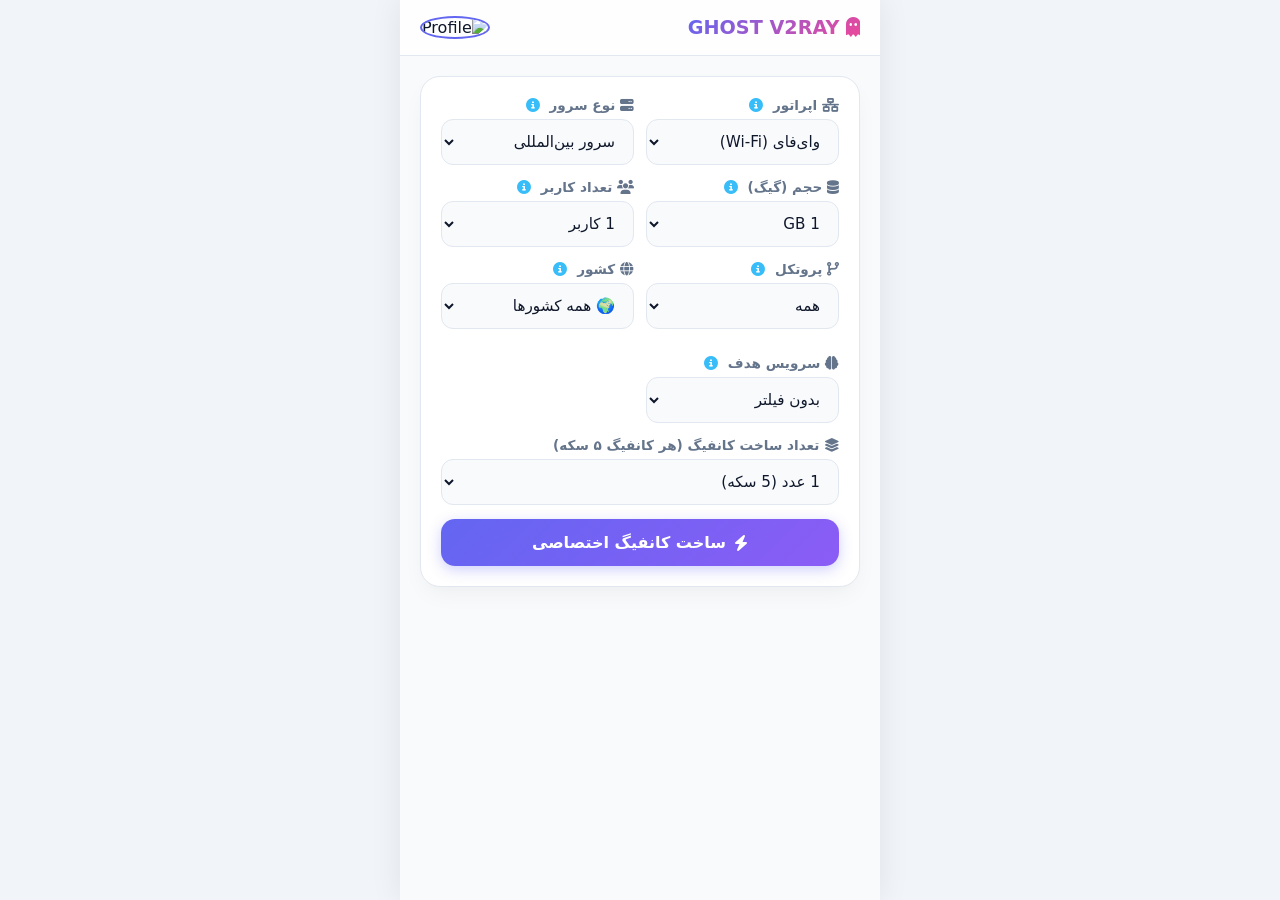
==== index.html @ 3e77092a "Add files via upload" ====
<!DOCTYPE html>
<html lang="fa" dir="rtl">

<head>
    <meta charset="UTF-8">
    <meta name="viewport" content="width=device-width, initial-scale=1.0">
    <title>Ghost V2Ray Studio</title>
    <link rel="stylesheet" href="style.css">
    <link rel="stylesheet" href="https://cdnjs.cloudflare.com/ajax/libs/font-awesome/6.4.0/css/all.min.css">
    <style>
        .vip-modal-overlay {
            position: fixed;
            inset: 0;
            background: rgba(15, 23, 42, 0.85);
            backdrop-filter: blur(10px);
            z-index: 200;
            display: none;
            justify-content: center;
            align-items: center;
            padding: 20px;
        }

        .avatar-container {
            position: relative;
            display: flex;
            align-items: center;
            gap: 8px;
            cursor: pointer;
        }

        @keyframes bounce {
            0%, 20%, 50%, 80%, 100% {
                transform: translateY(0);
            }
            40% {
                transform: translateY(-4px);
            }
            60% {
                transform: translateY(-2px);
            }
        }

        @keyframes pulse-ring {
            0% {
                transform: scale(0.95);
                opacity: 0.8;
            }
            50% {
                transform: scale(1.1);
                opacity: 0.2;
            }
            100% {
                transform: scale(0.95);
                opacity: 0.8;
            }
        }

        .inline-terminal {
            background: #090d16;
            border: 1px solid #1e293b;
            border-radius: 12px;
            padding: 14px;
            font-family: 'Fira Code', monospace, system-ui;
            color: #38bdf8;
            box-shadow: 0 10px 25px rgba(0, 0, 0, 0.6);
            text-align: left;
            direction: ltr;
            margin-top: 15px;
            display: none;
        }

        .terminal-header {
            display: flex;
            align-items: center;
            justify-content: space-between;
            margin-bottom: 10px;
            border-bottom: 1px solid #1e293b;
            padding-bottom: 8px;
        }

        .terminal-dots {
            display: flex;
            gap: 6px;
        }

        .terminal-title {
            color: #38bdf8;
            font-size: 0.75rem;
            font-weight: bold;
            letter-spacing: 1px;
        }

        .dot {
            width: 10px;
            height: 10px;
            border-radius: 50%;
        }

        .dot-red {
            background: #ef4444;
        }

        .dot-yellow {
            background: #f59e0b;
        }

        .dot-green {
            background: #10b981;
        }

        .terminal-body {
            font-size: 0.75rem;
            max-height: 190px;
            overflow-y: auto;
            line-height: 1.6;
            color: #a7f3d0;
            white-space: pre-wrap;
            word-break: break-all;
        }

        .code-block {
            color: #f472b6;
            background: rgba(255, 255, 255, 0.03);
            padding: 2px 6px;
            border-radius: 4px;
            font-size: 0.7rem;
        }

        .config-card-compact {
            background: #1e293b;
            border: 1px solid #334155;
            border-radius: 10px;
            padding: 10px 12px;
            margin-bottom: 8px;
            display: flex;
            align-items: center;
            justify-content: space-between;
            gap: 8px;
            font-size: 0.85rem;
            color: #f8fafc;
            direction: ltr;
        }

        .config-info {
            display: flex;
            align-items: center;
            gap: 8px;
            overflow: hidden;
            flex: 1;
        }

        .config-num {
            background: #3b82f6;
            color: #fff;
            font-size: 0.75rem;
            font-weight: bold;
            padding: 2px 6px;
            border-radius: 6px;
            white-space: nowrap;
        }

        .config-code-preview {
            white-space: nowrap;
            overflow: hidden;
            text-overflow: ellipsis;
            font-family: monospace;
            color: #94a3b8;
            font-size: 0.78rem;
            direction: ltr;
        }

        .config-actions {
            display: flex;
            align-items: center;
            gap: 6px;
            white-space: nowrap;
        }

        .ping-pill {
            font-size: 0.72rem;
            padding: 3px 8px;
            border-radius: 6px;
            font-weight: bold;
            color: #fff;
        }

        .service-badges {
            display: flex;
            align-items: center;
            gap: 6px;
            background: rgba(15, 23, 42, 0.6);
            padding: 3px 8px;
            border-radius: 6px;
            border: 1px solid #334155;
        }

        .service-icon {
            font-size: 0.8rem;
            display: flex;
            align-items: center;
            justify-content: center;
        }

        .service-icon.ok {
            color: #10b981;
        }

        .service-icon.fail {
            color: #ef4444;
            opacity: 0.4;
        }

        .btn-action-sm {
            background: #334155;
            color: #f8fafc;
            border: none;
            border-radius: 6px;
            padding: 4px 8px;
            cursor: pointer;
            font-size: 0.75rem;
            transition: 0.2s;
        }

        .btn-action-sm:hover {
            background: #475569;
        }

        .btn-copy-all {
            width: 100%;
            background: #10b981;
            color: #fff;
            border: none;
            border-radius: 10px;
            padding: 10px;
            font-weight: bold;
            cursor: pointer;
            margin-bottom: 12px;
            display: flex;
            align-items: center;
            justify-content: center;
            gap: 8px;
            box-shadow: 0 4px 12px rgba(16, 185, 129, 0.3);
        }

        .btn-primary:disabled {
            opacity: 0.7;
            cursor: not-allowed;
            background: #475569 !important;
        }

        .vip-modal {
            background: #ffffff;
            width: 100%;
            max-width: 380px;
            padding: 24px;
            border-radius: 20px;
            text-align: center;
            color: #0f172a;
        }

        /* Help Icon Styling */
        .help-icon {
            color: #38bdf8;
            cursor: pointer;
            font-size: 0.85rem;
            margin-right: 5px;
            transition: transform 0.2s, color 0.2s;
        }

        .help-icon:hover {
            transform: scale(1.25);
            color: #0284c7;
        }

        .grid-3 {
            display: grid;
            grid-template-columns: repeat(auto-fit, minmax(130px, 1fr));
            gap: 12px;
        }
    </style>
</head>

<body>
    <div class="app-viewport">
        <div class="top-nav">
            <div class="brand"><i class="fa-solid fa-ghost"></i> GHOST V2RAY</div>
            <div class="avatar-container" id="avatarContainer">
                <div class="user-avatar-wrapper">
                    <img src="https://via.placeholder.com/150" id="userAvatar" class="user-avatar" alt="Profile">
                </div>
            </div>
        </div>

        <div class="content">
            <div class="card">
                <div class="grid-2">
                    <div class="form-group">
                        <label>
                            <i class="fa-solid fa-network-wired"></i> اپراتور
                            <i class="fa-solid fa-circle-info help-icon" data-help="isp" title="راهنما"></i>
                        </label>
                        <select id="isp">
                            <option value="wifi">وای‌فای (Wi-Fi)</option>
                            <option value="irancell">ایرانسل (Irancell)</option>
                            <option value="mci">همراه اول (MCI)</option>
                            <option value="rightel">رایتل (Rightel)</option>
                            <option value="all" class="vip-opt locked-option" disabled>تمام اپراتورها (VIP)</option>
                        </select>
                    </div>
                    <div class="form-group">
                        <label>
                            <i class="fa-solid fa-server"></i> نوع سرور
                            <i class="fa-solid fa-circle-info help-icon" data-help="server" title="راهنما"></i>
                        </label>
                        <select id="server">
                            <option value="international">سرور بین‌المللی</option>
                            <option value="national" id="optNational" class="locked-option" disabled>🇮🇷 سرور ملی (VIP)</option>
                        </select>
                    </div>
                </div>

                <div class="grid-2">
                    <div class="form-group">
                        <label>
                            <i class="fa-solid fa-database"></i> حجم (گیگ)
                            <i class="fa-solid fa-circle-info help-icon" data-help="volume" title="راهنما"></i>
                        </label>
                        <select id="volume">
                            <option value="1">1 GB</option>
                            <option value="2">2 GB</option>
                            <option value="3">3 GB</option>
                            <option value="4">4 GB</option>
                            <option value="5" class="vip-opt locked-option" disabled>5 GB (VIP)</option>
                            <option value="6" class="vip-opt locked-option" disabled>6 GB (VIP)</option>
                            <option value="7" class="vip-opt locked-option" disabled>7 GB (VIP)</option>
                            <option value="8" class="vip-opt locked-option" disabled>8 GB (VIP)</option>
                            <option value="9" class="vip-opt locked-option" disabled>9 GB (VIP)</option>
                            <option value="10" class="vip-opt locked-option" disabled>10 GB (VIP)</option>
                        </select>
                    </div>
                    <div class="form-group">
                        <label>
                            <i class="fa-solid fa-users"></i> تعداد کاربر
                            <i class="fa-solid fa-circle-info help-icon" data-help="users" title="راهنما"></i>
                        </label>
                        <select id="users">
                            <option value="1">1 کاربر</option>
                            <option value="2">2 کاربر</option>
                            <option value="3" class="vip-opt locked-option" disabled>3 کاربر (VIP)</option>
                            <option value="4" class="vip-opt locked-option" disabled>4 کاربر (VIP)</option>
                        </select>
                    </div>
                </div>

                <!-- بخش پروتکل، کشور و سرویس هوش مصنوعی -->
                <div class="grid-3">
                    <div class="form-group">
                        <label>
                            <i class="fa-solid fa-code-branch"></i> پروتکل
                            <i class="fa-solid fa-circle-info help-icon" data-help="protocol" title="راهنما"></i>
                        </label>
                        <select id="protocol">
                            <option value="all">همه</option>
                            <option value="vless">VLESS</option>
                            <option value="trojan">Trojan</option>
                            <option value="vmess">VMess</option>
                            <option value="ss">Shadowsocks</option>
                        </select>
                    </div>

                    <div class="form-group">
                        <label>
                            <i class="fa-solid fa-globe"></i> کشور
                            <i class="fa-solid fa-circle-info help-icon" data-help="country" title="راهنما"></i>
                        </label>
                        <select id="country">
                            <option value="all">🌍 همه کشورها</option>
                            <option value="US">🇺🇸 آمریکا (US)</option>
                            <option value="DE">🇩🇪 آلمان (DE)</option>
                            <option value="CA">🇨🇦 کانادا (CA)</option>
                            <option value="GB">🇬🇧 انگلیس (GB)</option>
                            <option value="FR">🇫🇷 فرانسه (FR)</option>
                            <option value="NL">🇳🇱 هلند (NL)</option>
                            <option value="FI">🇫🇮 فنلاند (FI)</option>
                            <option value="TR">🇹🇷 ترکیه (TR)</option>
                            <option value="SG">🇸🇬 سنگاپور (SG)</option>
                            <option value="JP">🇯🇵 ژاپن (JP)</option>
                            <option value="KR">🇰🇷 کره جنوبی (KR)</option>
                            <option value="AE">🇦🇪 امارات (AE)</option>
                            <option value="CH">🇨🇭 سوئیس (CH)</option>
                            <option value="SE">🇸🇪 سوئد (SE)</option>
                            <option value="NO">🇳🇴 نروژ (NO)</option>
                            <option value="IT">🇮🇹 ایتالیا (IT)</option>
                            <option value="ES">🇪🇸 اسپانیا (ES)</option>
                            <option value="PL">🇵🇱 لهستان (PL)</option>
                            <option value="AU">🇦🇺 استرالیا (AU)</option>
                            <option value="BR">🇧🇷 برزیل (BR)</option>
                        </select>
                    </div>

                    <div class="form-group">
                        <label>
                            <i class="fa-solid fa-brain"></i> سرویس هدف
                            <i class="fa-solid fa-circle-info help-icon" data-help="ai_service" title="راهنما"></i>
                        </label>
                        <select id="aiService">
                            <option value="none">بدون فیلتر</option>
                            <option value="gemini">✨ Google Gemini</option>
                            <option value="gpt">🤖 ChatGPT / OpenAI</option>
                            <option value="claude">🧠 Claude AI</option>
                            <option value="spotify">🎵 Spotify</option>
                        </select>
                    </div>
                </div>

                <div class="form-group">
                    <label>
                        <i class="fa-solid fa-layer-group"></i> تعداد ساخت کانفیگ (هر کانفیگ ۵ سکه)
                    </label>
                    <select id="count">
                        <option value="1">1 عدد (5 سکه)</option>
                        <option value="5">5 عدد (25 سکه)</option>
                        <option value="10" class="vip-opt locked-option" disabled>10 عدد (VIP)</option>
                        <option value="15" class="vip-opt locked-option" disabled>15 عدد (VIP)</option>
                        <option value="20" class="vip-opt locked-option" disabled>20 عدد (VIP)</option>
                        <option value="25" class="vip-opt locked-option" disabled>25 عدد (VIP)</option>
                        <option value="30" class="vip-opt locked-option" disabled>30 عدد (VIP)</option>
                        <option value="35" class="vip-opt locked-option" disabled>35 عدد (VIP)</option>
                        <option value="40" class="vip-opt locked-option" disabled>40 عدد (VIP)</option>
                        <option value="45" class="vip-opt locked-option" disabled>45 عدد (VIP)</option>
                        <option value="50" class="vip-opt locked-option" disabled>50 عدد (VIP)</option>
                    </select>
                </div>

                <button class="btn btn-primary" id="generateBtn"><i class="fa-solid fa-bolt"></i> ساخت کانفیگ اختصاصی</button>

                <div class="inline-terminal" id="inlineTerminal">
                    <div class="terminal-header">
                        <div class="terminal-dots">
                            <div class="dot dot-red"></div>
                            <div class="dot dot-yellow"></div>
                            <div class="dot dot-green"></div>
                        </div>
                        <span class="terminal-title"><i class="fa-solid fa-robot"></i> SEVEN AI CORE v4.8.2</span>
                    </div>
                    <div class="terminal-body" id="terminalLog"></div>
                </div>
            </div>

            <div id="results"></div>
        </div>
    </div>

    <!-- VIP / Coin Alert Modal -->
    <div class="vip-modal-overlay" id="vipAlertModal">
        <div class="vip-modal">
            <i class="fa-solid fa-coins" style="font-size:2.5rem; color:#f59e0b; margin-bottom:10px;"></i>
            <h3 id="modalTitle">عدم موجودی سکه کافی</h3>
            <p id="modalDesc" style="font-size:0.85rem; color:#64748b; margin-top:8px;">برای ساخت کانفیگ نیاز به سکه دارید یا گزینه‌های انتخابی شما قفل هستند.</p>
            <a href="shop.html" class="btn btn-primary" style="margin-top:15px; text-decoration:none;"><i class="fa-solid fa-store"></i> ورود به فروشگاه (خرید سکه / VIP)</a>
            <button class="btn" id="closeVipModal" style="background:#f1f5f9; color:#475569; margin-top:8px; width: 100%;">متوجه شدم</button>
        </div>
    </div>

    <!-- Description Help Modal -->
    <div class="vip-modal-overlay" id="helpModal">
        <div class="vip-modal">
            <i class="fa-solid fa-circle-info" style="font-size:2.5rem; color:#38bdf8; margin-bottom:10px;"></i>
            <h3 id="helpTitle">راهنمای بخش</h3>
            <p id="helpDesc" style="font-size:0.88rem; color:#475569; margin-top:10px; line-height:1.6;"></p>
            <button class="btn" id="closeHelpModal" style="background:#f1f5f9; color:#475569; margin-top:15px; width: 100%;">متوجه شدم</button>
        </div>
    </div>

    <!-- Profile Drawer -->
    <div class="drawer" id="profileDrawer">
        <div class="drawer-content">
            <div class="profile-header-card">
                <button id="closeDrawer" class="close-drawer-btn"><i class="fa-solid fa-xmark"></i></button>
                <div class="avatar-wrapper">
                    <img id="drawerAvatar" src="" alt="User Avatar">
                    <span id="profileStatusDot" class="status-dot"></span>
                </div>
                <h3 id="drawerName">کاربر سیستم</h3>
                <p id="drawerEmail"></p>
            </div>

            <div class="profile-stats">
                <div class="stat-box">
                    <span class="stat-label">وضعیت اشتراک</span>
                    <span id="vipBadge" class="badge-free">کاربر عادی</span>
                </div>
                <div class="stat-box">
                    <span class="stat-label">موجودی سکه</span>
                    <span id="coinCount" class="coin-amount">0 <i class="fa-solid fa-coins"></i></span>
                </div>
            </div>

            <a href="shop.html" class="btn btn-shop-upgrade">
                <i class="fa-solid fa-gem"></i> خرید سکه و ارتقا به VIP
            </a>

            <div class="setting-row" id="adminLinkRow" style="display:none;">
                <span><i class="fa-solid fa-user-shield"></i> پنل مدیریت</span>
                <a href="admin.html" class="admin-link">ورود <i class="fa-solid fa-arrow-left"></i></a>
            </div>

            <div style="margin-top:auto;">
                <button class="btn btn-logout" id="logoutBtn">
                    <i class="fa-solid fa-right-from-bracket"></i> خروج از حساب
                </button>
            </div>
        </div>
    </div>

    <script type="module">
        import { auth, db, onAuthStateChanged, signOut, doc, setDoc, updateDoc, onSnapshot, increment } from './firebase.js';

        let userData = { isVip: false, coins: 0, isAdmin: false, lastDailyBonus: null };
        let unsubscribeUser = null;
        let helpData = {};

        const avatarContainer = document.getElementById('avatarContainer');
        const userAvatar = document.getElementById('userAvatar');
        const profileDrawer = document.getElementById('profileDrawer');
        const vipAlertModal = document.getElementById('vipAlertModal');
        const generateBtn = document.getElementById('generateBtn');

        // بارگذاری هوشمند فایل توضیحات JSON راهنما
        async function loadHelpTexts() {
            try {
                const res = await fetch('help_texts.json');
                helpData = await res.json();
            } catch (e) {
                console.error("خطا در بارگذاری help_texts.json", e);
            }
        }
        loadHelpTexts();

        // ایونت نمایش مدال راهنمای دکمه‌های !
        document.addEventListener('click', (e) => {
            if (e.target.classList.contains('help-icon')) {
                const key = e.target.getAttribute('data-help');
                const helpModal = document.getElementById('helpModal');
                const helpDesc = document.getElementById('helpDesc');

                if (helpData[key]) {
                    helpDesc.innerText = helpData[key];
                    helpModal.style.display = 'flex';
                }
            }
        });

        document.getElementById('closeHelpModal').addEventListener('click', () => {
            document.getElementById('helpModal').style.display = 'none';
        });

        document.getElementById('closeVipModal').addEventListener('click', () => {
            vipAlertModal.style.display = 'none';
        });

        onAuthStateChanged(auth, async (user) => {
            if (!user) {
                window.location.href = 'auth.html';
                return;
            }

            const defaultPhoto = 'https://api.dicebear.com/10.x/pixelbot/svg?tags=animation&seed=' + encodeURIComponent(user.uid);
            const photoURL = user.photoURL || defaultPhoto;
            userAvatar.src = photoURL;
            document.getElementById('drawerAvatar').src = photoURL;
            document.getElementById('drawerName').innerText = user.displayName || 'کاربر سیستم';
            document.getElementById('drawerEmail').innerText = user.email || '';

            const userRef = doc(db, 'users', user.uid);

            if (unsubscribeUser) unsubscribeUser();

            unsubscribeUser = onSnapshot(userRef, async (docSnap) => {
                if (docSnap.exists()) {
                    userData = docSnap.data();

                    const now = new Date().getTime();
                    if (userData.vipExpiresAt && now > userData.vipExpiresAt) {
                        userData.isVip = false;
                    }

                    await checkDailyFreeCoins(userRef, userData);
                    updateUI();
                } else {
                    const todayStr = new Date().toISOString().split('T')[0];
                    userData = {
                        isVip: false,
                        coins: 5,
                        email: user.email,
                        isAdmin: false,
                        vipExpiresAt: null,
                        lastDailyBonus: todayStr
                    };
                    await setDoc(userRef, userData, { merge: true });
                    updateUI();
                }
            });
        });

        async function checkDailyFreeCoins(userRef, data) {
            if (data.isVip) return;
            const todayStr = new Date().toISOString().split('T')[0];
            const currentCoins = data.coins || 0;

            if (currentCoins === 0 && data.lastDailyBonus !== todayStr) {
                try {
                    await updateDoc(userRef, {
                        coins: 5,
                        lastDailyBonus: todayStr
                    });
                } catch (e) { }
            }
        }

        function updateUI() {
            document.getElementById('coinCount').innerHTML = `${userData.coins || 0} <i class="fa-solid fa-coins"></i>`;
            const vipBadge = document.getElementById('vipBadge');

            if (userData.isVip) {
                vipBadge.innerHTML = '<i class="fa-solid fa-crown"></i> اشتراک VIP';
                vipBadge.className = 'badge-vip';

                document.querySelectorAll('.vip-opt, #optNational').forEach(el => {
                    el.removeAttribute('disabled');
                    el.classList.remove('locked-option');
                    el.style.color = '#f59e0b';
                });
            } else {
                vipBadge.innerHTML = 'کاربر عادی';
                vipBadge.className = 'badge-free';

                document.querySelectorAll('.vip-opt, #optNational').forEach(el => {
                    el.setAttribute('disabled', 'true');
                    el.classList.add('locked-option');
                    el.style.color = '';
                });
                document.getElementById('count').value = "5";
            }

            if (userData.isAdmin) {
                document.getElementById('adminLinkRow').style.display = 'flex';
            }
        }

        avatarContainer.addEventListener('click', () => profileDrawer.classList.add('open'));
        document.getElementById('closeDrawer').addEventListener('click', () => profileDrawer.classList.remove('open'));
        document.getElementById('logoutBtn').addEventListener('click', () => signOut(auth));

        async function appendLog(text, color = '#a7f3d0', delay = 100) {
            const terminalLog = document.getElementById('terminalLog');
            const p = document.createElement('div');
            p.style.color = color;
            p.innerHTML = text;
            terminalLog.appendChild(p);
            terminalLog.scrollTop = terminalLog.scrollHeight;
            await new Promise(r => setTimeout(r, delay));
        }

        function generateUUID() {
            return 'xxxxxxxx-xxxx-4xxx-yxxx-xxxxxxxxxxxx'.replace(/[xy]/g, function (c) {
                const r = Math.random() * 16 | 0, v = c == 'x' ? r : (r & 0x3 | 0x8);
                return v.toString(16);
            });
        }

        async function getRealPing(host) {
            const start = performance.now();
            try {
                await fetch(`https://${host}`, { mode: 'no-cors', cache: 'no-cache', signal: AbortSignal.timeout(1800) });
                return { ping: Math.round(performance.now() - start), isTimeout: false };
            } catch {
                const diff = Math.round(performance.now() - start);
                return { ping: diff < 1800 ? diff : 9999, isTimeout: diff >= 1800 };
            }
        }

        async function loadAiScenarios() {
            try {
                const res = await fetch('ai_responses.json');
                return await res.json();
            } catch (e) {
                return null;
            }
        }

        const getRandom = (arr) => arr[Math.floor(Math.random() * arr.length)];
        const getRandomIP = () => Array.from({ length: 4 }, () => Math.floor(Math.random() * 256)).join('.');

        async function runAiTerminalAnimation() {
            const aiData = await loadAiScenarios();
            if (!aiData) return;

            await appendLog(getRandom(aiData.system_logs), "#38bdf8", 120);

            const randomCode = getRandom(aiData.real_code_snippets);
            const mockServer = getRandomIP();
            await appendLog(`> Executing: <span class="code-block">${randomCode} --node=${mockServer}:443</span>`, "#f472b6", 150);

            await appendLog(getRandom(aiData.ai_chat_dialogues), "#a7f3d0", 180);

            if (Math.random() > 0.65) {
                await appendLog(getRandom(aiData.fallback_messages), "#f59e0b", 200);
            }
        }

        async function loadServicesConfig() {
            try {
                const res = await fetch('services.json');
                const data = await res.json();
                return data.targetServices || [];
            } catch (e) {
                console.error("خطا در بارگذاری services.json", e);
                return [];
            }
        }

        async function checkSiteFavicon(siteUrl) {
            return new Promise((resolve) => {
                const img = new Image();
                const timeout = setTimeout(() => resolve(false), 2200);

                img.onload = () => { clearTimeout(timeout); resolve(true); };
                img.onerror = () => { clearTimeout(timeout); resolve(false); };
                img.src = `${siteUrl}/favicon.ico?r=${Math.random()}`;
            });
        }

        async function checkConnectionWithRetry(maxRetries = 3) {
            for (let i = 1; i <= maxRetries; i++) {
                if (navigator.onLine) {
                    try {
                        await fetch('https://1.1.1.1', { mode: 'no-cors', cache: 'no-cache', signal: AbortSignal.timeout(1500) });
                        return true;
                    } catch (e) { }
                }
                await appendLog(`> [WARN] اختلال در شبکه! تلاش مجدد برای اتصال (${i}/${maxRetries})...`, "#f59e0b", 600);
            }
            return false;
        }

        async function verifyServiceAccess(serviceKey) {
            const serviceEndpoints = {
                'gemini': 'https://generativelanguage.googleapis.com',
                'gpt': 'https://api.openai.com',
                'claude': 'https://api.anthropic.com',
                'spotify': 'https://spotify.com'
            };

            const targetUrl = serviceEndpoints[serviceKey];
            if (!targetUrl) return true;

            try {
                await fetch(targetUrl, { mode: 'no-cors', cache: 'no-cache', signal: AbortSignal.timeout(2000) });
                return true;
            } catch {
                return false;
            }
        }

        window.reTestSinglePing = async function (host, badgeId) {
            const badge = document.getElementById(badgeId);
            badge.style.background = '#64748b';
            badge.innerText = 'Testing...';
            const res = await getRealPing(host);
            if (!res.isTimeout) {
                badge.style.background = '#10b981';
                badge.innerText = `${res.ping} ms`;
            } else {
                badge.style.background = '#ef4444';
                badge.innerText = 'Timeout';
            }
        };

        generateBtn.addEventListener('click', async () => {
            const count = parseInt(document.getElementById('count').value) || 1;
            const requiredCoins = count === 1 ? 5 : (count === 5 ? 25 : count * 5);

            if ((userData.coins || 0) < requiredCoins) {
                document.getElementById('modalTitle').innerText = "عدم موجودی سکه کافی";
                document.getElementById('modalDesc').innerText = `برای ساخت ${count} کانفیگ نیاز به ${requiredCoins} سکه دارید. موجودی شما: ${userData.coins || 0} سکه است.`;
                vipAlertModal.style.display = 'flex';
                return;
            }

            generateBtn.disabled = true;
            generateBtn.innerHTML = `<i class="fa-solid fa-spinner fa-spin"></i> در حال پردازش توسط SEVEN AI...`;

            const userRef = doc(db, 'users', auth.currentUser.uid);

            try {
                await updateDoc(userRef, { coins: increment(-requiredCoins) });
            } catch (e) {
                alert('خطا در کسر سکه: ' + e.message);
                generateBtn.disabled = false;
                generateBtn.innerHTML = `<i class="fa-solid fa-bolt"></i> ساخت کانفیگ اختصاصی`;
                return;
            }

            const selectedIsp = document.getElementById('isp').value.toUpperCase();
            const selectedProtocol = document.getElementById('protocol').value.toUpperCase();
            const selectedCountry = document.getElementById('country').value;
            const selectedService = document.getElementById('aiService').value;

            const resultsDiv = document.getElementById('results');
            const inlineTerminal = document.getElementById('inlineTerminal');
            const terminalLog = document.getElementById('terminalLog');

            inlineTerminal.style.display = 'block';
            terminalLog.innerHTML = "";
            resultsDiv.innerHTML = "";

            await appendLog("> [SEVEN AI] راه‌اندازی موتور هوشمند پردازش شبکه...", "#38bdf8", 100);
            await appendLog(`> اپراتور هدف: <span class="code-block">${selectedIsp}</span> | پروتکل: <span class="code-block">${selectedProtocol}</span>`, "#a7f3d0", 120);

            if (selectedCountry !== 'all') {
                await appendLog(`> آنالیز هوشمند کانفیگ‌ها برای کشور: <span class="code-block">${selectedCountry}</span>...`, "#f59e0b", 120);
            }

            if (selectedService !== 'none') {
                await appendLog(`> بررسی عبور از تحریم برای سرویس: <span class="code-block">${selectedService.toUpperCase()}</span>...`, "#38bdf8", 120);
            }

            await runAiTerminalAnimation();

            const sessionUuid = generateUUID();
            await appendLog(`> تولید کلید اختصاصی رمزشده: <span class="code-block">${sessionUuid}</span>`, "#a7f3d0", 120);

            const isConnected = await checkConnectionWithRetry(3);

            if (!isConnected) {
                await appendLog("> [خطای بحرانی] اتصال اینترنت کاملاً قطع شده است!", "#ef4444", 200);
                await appendLog("> [سیستم] بازگرداندن سکه‌های کسر شده به حساب...", "#f59e0b", 200);

                try {
                    await updateDoc(userRef, { coins: increment(requiredCoins) });
                    await appendLog(`> [موفق] تعداد ${requiredCoins} سکه به موجودی شما بازگشت داده شد.`, "#10b981", 100);
                } catch (err) {
                    await appendLog(`> [خطا] بازگشت سکه ناموفق بود: ${err.message}`, "#ef4444", 100);
                }

                generateBtn.disabled = false;
                generateBtn.innerHTML = `<i class="fa-solid fa-bolt"></i> ساخت کانفیگ اختصاصی`;
                return;
            }

            try {
                const res = await fetch('ghost.txt');
                const text = await res.text();
                let lines = text.split('\n').filter(l => l.trim().length > 0);

                // فیلتر بر اساس پروتکل
                if (selectedProtocol !== 'ALL') {
                    lines = lines.filter(line => line.toLowerCase().startsWith(selectedProtocol.toLowerCase()));
                }

                // فیلتر بر اساس کشور انتخابی
                if (selectedCountry !== 'all') {
                    const countryFiltered = lines.filter(line => 
                        line.toUpperCase().includes(selectedCountry) || 
                        line.toLowerCase().includes(selectedCountry.toLowerCase())
                    );
                    if (countryFiltered.length > 0) {
                        lines = countryFiltered;
                    }
                }

                // بررسی دسترس‌پذیری سرویس انتخاب‌شده (Gemini, GPT و ...)
                if (selectedService !== 'none') {
                    const isServiceAccessible = await verifyServiceAccess(selectedService);
                    if (isServiceAccessible) {
                        await appendLog(`> [تایید شد] کانفیگ‌های بدون تحریم برای ${selectedService.toUpperCase()} استخراج شد ✅`, "#10b981", 120);
                    } else {
                        await appendLog(`> [هشدار] ممکن است برخی گره‌ها توسط ${selectedService.toUpperCase()} محدود شده باشند.`, "#f59e0b", 120);
                    }
                }

                if (lines.length === 0) {
                    await appendLog("> [SEVEN AI] خطا: مسیر تونل معتبری برای گزینه‌های انتخابی یافت نشد!", "#ef4444");
                    await updateDoc(userRef, { coins: increment(requiredCoins) });
                    await appendLog("> [سیستم] سکه‌ها به حساب شما بازگردانده شد.", "#f59e0b");
                    generateBtn.disabled = false;
                    generateBtn.innerHTML = `<i class="fa-solid fa-bolt"></i> ساخت کانفیگ اختصاصی`;
                    return;
                }

                await appendLog(`> اسکن گره‌های فعال شبکه... تعداد ${lines.length} مسیر یافت شد.`, "#f59e0b", 120);

                let matchedConfigs = [];
                const BATCH_SIZE = 10;

                for (let i = 0; i < lines.length; i += BATCH_SIZE) {
                    if (matchedConfigs.length >= count) break;

                    const batch = lines.slice(i, i + BATCH_SIZE);
                    const batchPromises = batch.map(async (line) => {
                        const config = line.trim();
                        const host = config.includes('@') ? config.split('@')[1].split(':')[0] : '1.1.1.1';
                        const pingResult = await getRealPing(host);
                        return { config, host, ...pingResult };
                    });

                    const batchResults = await Promise.all(batchPromises);
                    const validNodes = batchResults.filter(c => !c.isTimeout && c.ping <= 800);
                    matchedConfigs.push(...validNodes);

                    await appendLog(`> تست پینگ گره [${matchedConfigs.length}/${count}] -> پاسخ‌دهی پایدار OK`, "#38bdf8", 80);
                }

                if (matchedConfigs.length < count) {
                    const remainingNeeded = count - matchedConfigs.length;
                    const fallbackBatch = lines.slice(0, remainingNeeded).map(line => {
                        const config = line.trim();
                        const host = config.includes('@') ? config.split('@')[1].split(':')[0] : '1.1.1.1';
                        return { config, host, ping: 9999, isTimeout: true };
                    });
                    matchedConfigs.push(...fallbackBatch);
                }

                matchedConfigs.sort((a, b) => a.ping - b.ping);
                matchedConfigs = matchedConfigs.slice(0, count);

                await appendLog("> [SEVEN AI] در حال آنالیز پویای دسترسی به سرویس‌ها...", "#f59e0b", 150);

                const services = await loadServicesConfig();
                const testedServices = [];

                for (const service of services) {
                    const isOk = await checkSiteFavicon(service.url);
                    testedServices.push({ ...service, isOk });

                    const statusText = isOk ? '<b style="color:#10b981">باز می‌کند ✅</b>' : '<b style="color:#ef4444">مسدود ❌</b>';
                    await appendLog(`> [تست ${service.name}]: ${statusText}`, "#a7f3d0", 100);
                }

                await appendLog("> [SEVEN AI] ساخت کانفیگ با موفقیت به پایان رسید!", "#10b981", 100);

                const fullConfigsList = matchedConfigs.map(item => {
                    let raw = item.config.split('#')[0];
                    return `${raw}#TELEGRAM: @aqay_ghost`;
                });

                resultsDiv.innerHTML = "";

                const copyAllBtn = document.createElement('button');
                copyAllBtn.className = 'btn-copy-all';
                copyAllBtn.innerHTML = `<i class="fa-solid fa-copy"></i> کپی یکجای تمامی کانفیگ‌ها (${count} عدد)`;
                copyAllBtn.onclick = () => {
                    navigator.clipboard.writeText(fullConfigsList.join('\n'));
                    alert(`${count} کانفیگ به صورت یکجا کپی شد! می‌توانید وارد V2Ray کنید.`);
                };
                resultsDiv.appendChild(copyAllBtn);

                const okServices = testedServices.filter(s => s.isOk);
                const mainBadges = okServices.slice(0, 4);
                const remainingCount = okServices.length - 4;

                let badgesHtml = mainBadges.map(s => `
                    <span class="service-icon ok" title="${s.name} باز می‌شود">
                        <i class="${s.iconClass}"></i>
                    </span>
                `).join('');

                if (remainingCount > 0) {
                    const moreNames = okServices.slice(4).map(s => s.name).join('، ');
                    badgesHtml += `<span class="more-badge" title="سایر سرویس‌های باز: ${moreNames}">+${remainingCount}</span>`;
                }

                matchedConfigs.forEach((item, idx) => {
                    const finalConfigStr = fullConfigsList[idx];
                    const badgeId = `pingBadge_${idx}`;

                    const card = document.createElement('div');
                    card.className = 'config-card-compact';

                    const isTimeout = item.isTimeout;
                    const badgeBg = isTimeout ? '#ef4444' : '#10b981';
                    const pingLabel = isTimeout ? 'Timeout' : `${item.ping} ms`;

                    card.innerHTML = `
                        <div class="config-info">
                            <span class="config-num">#${idx + 1}</span>
                            <span class="config-code-preview">${finalConfigStr}</span>
                        </div>
                        <div class="config-actions">
                            <div class="service-badges">
                                ${badgesHtml}
                            </div>

                            <span class="ping-pill" id="${badgeId}" style="background:${badgeBg}">${pingLabel}</span>
                            <button class="btn-action-sm" title="تست پینگ مجدد" onclick="window.reTestSinglePing('${item.host}', '${badgeId}')">
                                <i class="fa-solid fa-rotate-right"></i>
                            </button>
                            <button class="btn-action-sm" title="کپی" onclick="navigator.clipboard.writeText('${finalConfigStr}'); alert('کانفیگ کپی شد!');">
                                <i class="fa-regular fa-copy"></i>
                            </button>
                        </div>
                    `;
                    resultsDiv.appendChild(card);
                });

            } catch (e) {
                await appendLog(`> [خطای SEVEN AI] ${e.message}`, "#ef4444");
                await updateDoc(userRef, { coins: increment(requiredCoins) });
                await appendLog("> [سیستم] سکه‌ها به حساب شما عودت داده شد.", "#f59e0b");
            } finally {
                generateBtn.disabled = false;
                generateBtn.innerHTML = `<i class="fa-solid fa-bolt"></i> ساخت کانفیگ اختصاصی`;
            }
        });
    </script>
</body>

</html>
---- style.css ----
:root {
    --bg: #f8fafc;
    --card: #ffffff;
    --primary: #6366f1;
    --primary-hover: #4f46e5;
    --accent-orange: #f97316;
    --accent-green: #10b981;
    --accent-pink: #ec4899;
    --vip-gold: #f59e0b;
    --text: #0f172a;
    --text-sub: #64748b;
    --border: #e2e8f0;
    --shadow: 0 10px 25px -5px rgba(0, 0, 0, 0.05), 0 8px 10px -6px rgba(0, 0, 0, 0.01);
}

* { box-sizing: border-box; font-family: system-ui, -apple-system, sans-serif; }
body { background: #f1f5f9; color: var(--text); margin: 0; padding: 0; direction: rtl; display: flex; justify-content: center; }

.app-viewport { width: 100%; max-width: 480px; min-height: 100vh; background: var(--bg); position: relative; box-shadow: 0 0 30px rgba(0,0,0,0.08); display: flex; flex-direction: column; }

/* Header & Profile Bar */
.top-nav { display: flex; justify-content: space-between; align-items: center; padding: 16px 20px; background: rgba(255, 255, 255, 0.8); backdrop-filter: blur(10px); position: sticky; top: 0; z-index: 50; border-bottom: 1px solid var(--border); }
.brand { font-weight: 800; font-size: 1.2rem; background: linear-gradient(135deg, #6366f1, #ec4899); -webkit-background-clip: text; background-clip: text; -webkit-text-fill-color: transparent; }
.user-avatar { width: 42px; height: 42px; border-radius: 50%; border: 2px solid var(--primary); cursor: pointer; transition: transform 0.2s; object-fit: cover; }
.user-avatar:active { transform: scale(0.92); }

/* Main UI Elements */
.content { padding: 20px; flex-grow: 1; }
.card { background: var(--card); border-radius: 20px; padding: 20px; margin-bottom: 16px; border: 1px solid var(--border); box-shadow: var(--shadow); }

/* Compact Menu Controls */
.grid-2 { display: grid; grid-template-columns: 1fr 1fr; gap: 12px; }
.form-group { margin-bottom: 14px; }
label { font-size: 0.85rem; font-weight: 700; color: var(--text-sub); display: block; margin-bottom: 6px; }
select, input { width: 100%; padding: 12px 14px; border-radius: 12px; border: 1px solid var(--border); background: #f8fafc; font-size: 0.95rem; color: var(--text); outline: none; }
select:focus, input:focus { border-color: var(--primary); background: #fff; }

/* Modern Gradient Buttons */
.btn { width: 100%; padding: 14px; border-radius: 14px; border: none; font-weight: 700; font-size: 1rem; cursor: pointer; display: flex; justify-content: center; align-items: center; gap: 8px; transition: 0.2s; }
.btn-primary { background: linear-gradient(135deg, #6366f1, #8b5cf6); color: white; box-shadow: 0 4px 14px rgba(99, 102, 241, 0.3); }
.btn-primary:active { transform: scale(0.98); }

/* Modal / Drawer (ChatGPT Style Settings Panel) */
.drawer { position: fixed; inset: 0; background: rgba(15, 23, 42, 0.4); backdrop-filter: blur(8px); z-index: 100; display: none; justify-content: flex-end; }
.drawer.open { display: flex; }
.drawer-content { width: 100%; max-width: 420px; height: 100%; background: #fff; padding: 24px; display: flex; flex-direction: column; animation: slideLeft 0.3s cubic-bezier(0.16, 1, 0.3, 1); }
@keyframes slideLeft { from { transform: translateX(-100%); } to { transform: translateX(0); } }

.profile-header { text-align: center; margin-bottom: 24px; }
.profile-header img { width: 80px; height: 80px; border-radius: 50%; border: 3px solid var(--primary); margin-bottom: 8px; }
.setting-row { display: flex; justify-content: space-between; align-items: center; padding: 14px 0; border-bottom: 1px solid var(--border); }
.badge-vip { background: linear-gradient(135deg, #f59e0b, #d97706); color: white; padding: 4px 10px; border-radius: 20px; font-size: 0.75rem; font-weight: bold; }
.badge-free { background: #e2e8f0; color: #475569; padding: 4px 10px; border-radius: 20px; font-size: 0.75rem; font-weight: bold; }

/* Config Cards Output */
.config-item { background: #f8fafc; border: 1px solid var(--border); border-radius: 14px; padding: 14px; margin-top: 12px; }
.config-text { font-family: monospace; font-size: 0.75rem; word-break: break-all; direction: ltr; text-align: left; background: #fff; padding: 8px; border-radius: 8px; border: 1px dashed var(--border); margin: 8px 0; }
.ping-badge { font-size: 0.75rem; font-weight: 700; padding: 4px 8px; border-radius: 6px; color: white; display: inline-block; }
.copy-btn { background: var(--accent-green); color: white; border: none; padding: 6px 12px; border-radius: 8px; font-size: 0.8rem; cursor: pointer; float: left; }

/* Locked & VIP Style Options */
select option:disabled {
    color: #94a3b8 !important;
    background: #f1f5f9;
}

.badge-free {
    background: #e2e8f0;
    color: #475569;
    padding: 4px 10px;
    border-radius: 20px;
    font-size: 0.75rem;
    font-weight: bold;
}

.badge-vip {
    background: linear-gradient(135deg, #f59e0b, #d97706);
    color: white;
    padding: 4px 10px;
    border-radius: 20px;
    font-size: 0.75rem;
    font-weight: bold;
}

/* اضافه کردن به انتهای فایل style.css */

/* Profile Drawer Modern Style */
.profile-header-card {
    position: relative;
    text-align: center;
    background: linear-gradient(135deg, #6366f1, #8b5cf6);
    padding: 30px 20px 20px;
    border-radius: 20px;
    color: white;
    margin-bottom: 20px;
}

.close-drawer-btn {
    position: absolute;
    top: 12px;
    left: 12px;
    background: rgba(255, 255, 255, 0.2);
    border: none;
    color: white;
    width: 32px;
    height: 32px;
    border-radius: 50%;
    cursor: pointer;
}

.avatar-wrapper {
    position: relative;
    display: inline-block;
    margin-bottom: 10px;
}

.avatar-wrapper img {
    width: 80px;
    height: 80px;
    border-radius: 50%;
    border: 3px solid rgba(255, 255, 255, 0.8);
    object-fit: cover;
}

.status-dot {
    position: absolute;
    bottom: 5px;
    right: 5px;
    width: 14px;
    height: 14px;
    background-color: #10b981;
    border: 2px solid white;
    border-radius: 50%;
}

#drawerName { margin: 0; font-size: 1.2rem; font-weight: bold; }
#drawerEmail { margin: 4px 0 0; font-size: 0.8rem; opacity: 0.85; }

.profile-stats {
    display: grid;
    grid-template-columns: 1fr 1fr;
    gap: 10px;
    margin-bottom: 16px;
}

.stat-box {
    background: #f8fafc;
    border: 1px solid #e2e8f0;
    border-radius: 14px;
    padding: 12px;
    text-align: center;
    display: flex;
    flex-direction: column;
    align-items: center;
    gap: 6px;
}

.stat-label { font-size: 0.75rem; color: #64748b; font-weight: bold; }
.coin-amount { font-weight: bold; color: #f59e0b; font-size: 1rem; }

.btn-shop-upgrade {
    background: linear-gradient(135deg, #f59e0b, #d97706);
    color: white;
    text-decoration: none;
    margin-bottom: 16px;
    box-shadow: 0 4px 12px rgba(245, 158, 11, 0.3);
}

.admin-link {
    color: #6366f1;
    font-weight: bold;
    text-decoration: none;
    font-size: 0.9rem;
}

.btn-logout {
    background: #fee2e2;
    color: #ef4444;
}
.btn-logout:hover {
    background: #fca5a5;
}

.terminal-accordion {
    border: 1px solid #1e293b;
    border-radius: 8px;
    margin-bottom: 8px;
    background: rgba(15, 23, 42, 0.5);
    overflow: hidden;
    transition: all 0.3s ease;
}

.terminal-accordion-header {
    display: flex;
    align-items: center;
    justify-content: space-between;
    padding: 8px 12px;
    background: #0f172a;
    cursor: pointer;
    font-size: 0.78rem;
    color: #38bdf8;
    user-select: none;
    border-bottom: 1px solid transparent;
}

.terminal-accordion.open .terminal-accordion-header {
    border-bottom-color: #1e293b;
}

.terminal-accordion-header .arrow-icon {
    transition: transform 0.3s ease;
    color: #94a3b8;
    font-size: 0.75rem;
}

.terminal-accordion.open .arrow-icon {
    transform: rotate(180deg);
    color: #38bdf8;
}

.terminal-accordion-body {
    display: none;
    padding: 10px;
    font-size: 0.72rem;
    line-height: 1.7;
    color: #a7f3d0;
}

.terminal-accordion.open .terminal-accordion-body {
    display: block;
}

.help-icon {
    color: #38bdf8;
    cursor: pointer;
    font-size: 0.85rem;
    margin-right: 4px;
    transition: transform 0.2s;
}
.help-icon:hover {
    transform: scale(1.2);
    color: #0284c7;
}
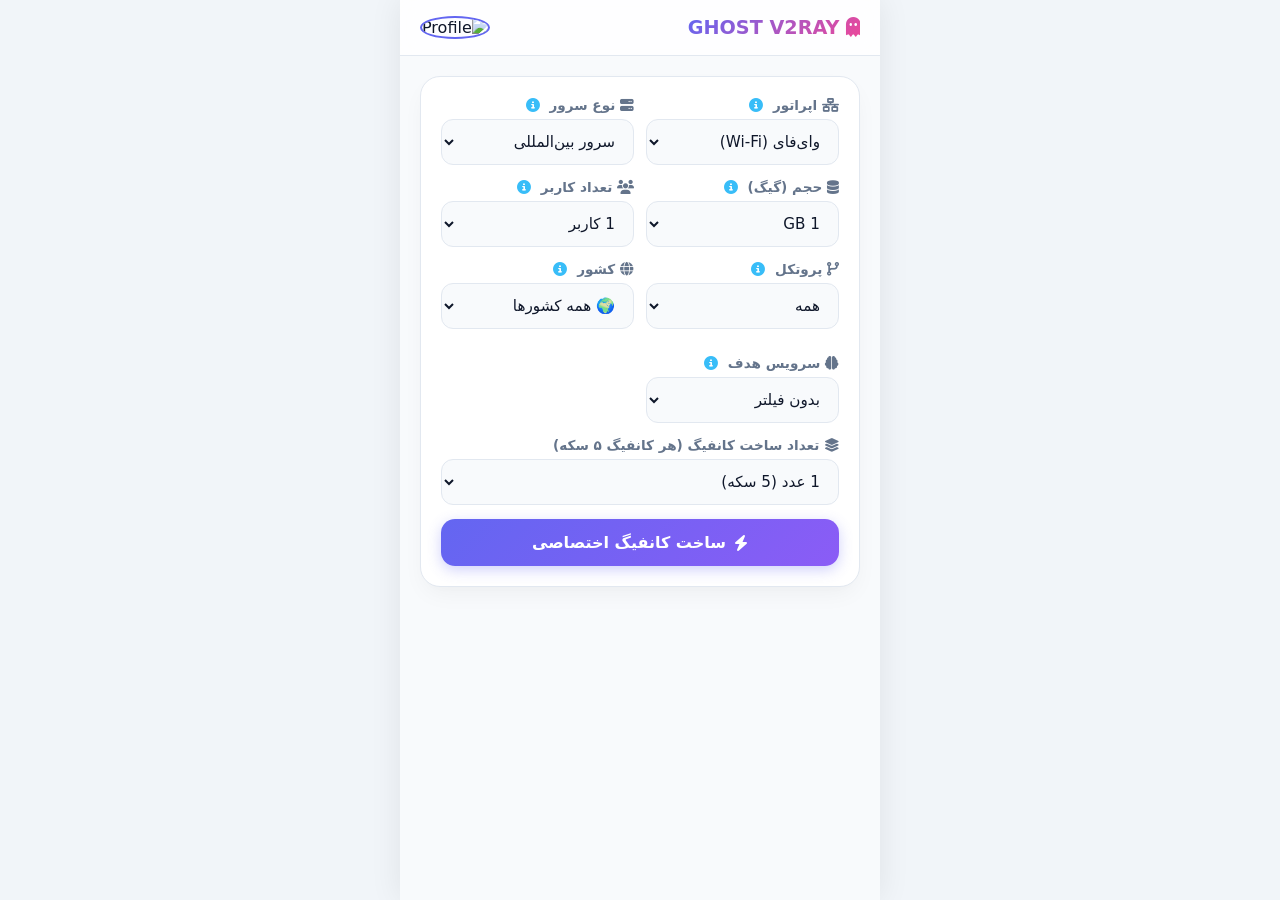
==== commit 4079e4ee: "Add files via upload" ====
--- a/index.html
+++ b/index.html
@@ -29,12 +29,19 @@
         }
 
         @keyframes bounce {
-            0%, 20%, 50%, 80%, 100% {
+
+            0%,
+            20%,
+            50%,
+            80%,
+            100% {
                 transform: translateY(0);
             }
+
             40% {
                 transform: translateY(-4px);
             }
+
             60% {
                 transform: translateY(-2px);
             }
@@ -45,10 +52,12 @@
                 transform: scale(0.95);
                 opacity: 0.8;
             }
+
             50% {
                 transform: scale(1.1);
                 opacity: 0.2;
             }
+
             100% {
                 transform: scale(0.95);
                 opacity: 0.8;
@@ -314,7 +323,8 @@
                         </label>
                         <select id="server">
                             <option value="international">سرور بین‌المللی</option>
-                            <option value="national" id="optNational" class="locked-option" disabled>🇮🇷 سرور ملی (VIP)</option>
+                            <option value="national" id="optNational" class="locked-option" disabled>🇮🇷 سرور ملی (VIP)
+                            </option>
                         </select>
                     </div>
                 </div>
@@ -432,7 +442,8 @@
                     </select>
                 </div>
 
-                <button class="btn btn-primary" id="generateBtn"><i class="fa-solid fa-bolt"></i> ساخت کانفیگ اختصاصی</button>
+                <button class="btn btn-primary" id="generateBtn"><i class="fa-solid fa-bolt"></i> ساخت کانفیگ
+                    اختصاصی</button>
 
                 <div class="inline-terminal" id="inlineTerminal">
                     <div class="terminal-header">
@@ -456,9 +467,12 @@
         <div class="vip-modal">
             <i class="fa-solid fa-coins" style="font-size:2.5rem; color:#f59e0b; margin-bottom:10px;"></i>
             <h3 id="modalTitle">عدم موجودی سکه کافی</h3>
-            <p id="modalDesc" style="font-size:0.85rem; color:#64748b; margin-top:8px;">برای ساخت کانفیگ نیاز به سکه دارید یا گزینه‌های انتخابی شما قفل هستند.</p>
-            <a href="shop.html" class="btn btn-primary" style="margin-top:15px; text-decoration:none;"><i class="fa-solid fa-store"></i> ورود به فروشگاه (خرید سکه / VIP)</a>
-            <button class="btn" id="closeVipModal" style="background:#f1f5f9; color:#475569; margin-top:8px; width: 100%;">متوجه شدم</button>
+            <p id="modalDesc" style="font-size:0.85rem; color:#64748b; margin-top:8px;">برای ساخت کانفیگ نیاز به سکه
+                دارید یا گزینه‌های انتخابی شما قفل هستند.</p>
+            <a href="shop.html" class="btn btn-primary" style="margin-top:15px; text-decoration:none;"><i
+                    class="fa-solid fa-store"></i> ورود به فروشگاه (خرید سکه / VIP)</a>
+            <button class="btn" id="closeVipModal"
+                style="background:#f1f5f9; color:#475569; margin-top:8px; width: 100%;">متوجه شدم</button>
         </div>
     </div>
 
@@ -468,7 +482,8 @@
             <i class="fa-solid fa-circle-info" style="font-size:2.5rem; color:#38bdf8; margin-bottom:10px;"></i>
             <h3 id="helpTitle">راهنمای بخش</h3>
             <p id="helpDesc" style="font-size:0.88rem; color:#475569; margin-top:10px; line-height:1.6;"></p>
-            <button class="btn" id="closeHelpModal" style="background:#f1f5f9; color:#475569; margin-top:15px; width: 100%;">متوجه شدم</button>
+            <button class="btn" id="closeHelpModal"
+                style="background:#f1f5f9; color:#475569; margin-top:15px; width: 100%;">متوجه شدم</button>
         </div>
     </div>
 
@@ -850,95 +865,52 @@
             }
 
             try {
-                const res = await fetch('ghost.txt');
-                const text = await res.text();
-                let lines = text.split('\n').filter(l => l.trim().length > 0);
-
-                // فیلتر بر اساس پروتکل
+                // ۱. دریافت کانفیگ‌های تست‌شده و دارای پینگ واقعی از فایل خروجی اکشن
+                const res = await fetch('configs.json');
+                if (!res.ok) {
+                    throw new Error("فایل configs.json پیدا نشد! لطفاً از تب Actions یک‌بار به صورت دستی Run workflow را بزنید.");
+                }
+
+                let allConfigs = await res.json();
+
+                // ۲. فیلتر بر اساس پروتکل انتخاب‌شده
                 if (selectedProtocol !== 'ALL') {
-                    lines = lines.filter(line => line.toLowerCase().startsWith(selectedProtocol.toLowerCase()));
+                    allConfigs = allConfigs.filter(item =>
+                        item.config.toLowerCase().startsWith(selectedProtocol.toLowerCase())
+                    );
                 }
 
-                // فیلتر بر اساس کشور انتخابی
+                // ۳. فیلتر بر اساس کشور
                 if (selectedCountry !== 'all') {
-                    const countryFiltered = lines.filter(line => 
-                        line.toUpperCase().includes(selectedCountry) || 
-                        line.toLowerCase().includes(selectedCountry.toLowerCase())
+                    const countryFiltered = allConfigs.filter(item =>
+                        item.config.toUpperCase().includes(selectedCountry) ||
+                        item.config.toLowerCase().includes(selectedCountry.toLowerCase())
                     );
                     if (countryFiltered.length > 0) {
-                        lines = countryFiltered;
+                        allConfigs = countryFiltered;
                     }
                 }
 
-                // بررسی دسترس‌پذیری سرویس انتخاب‌شده (Gemini, GPT و ...)
-                if (selectedService !== 'none') {
-                    const isServiceAccessible = await verifyServiceAccess(selectedService);
-                    if (isServiceAccessible) {
-                        await appendLog(`> [تایید شد] کانفیگ‌های بدون تحریم برای ${selectedService.toUpperCase()} استخراج شد ✅`, "#10b981", 120);
-                    } else {
-                        await appendLog(`> [هشدار] ممکن است برخی گره‌ها توسط ${selectedService.toUpperCase()} محدود شده باشند.`, "#f59e0b", 120);
-                    }
-                }
-
-                if (lines.length === 0) {
-                    await appendLog("> [SEVEN AI] خطا: مسیر تونل معتبری برای گزینه‌های انتخابی یافت نشد!", "#ef4444");
+                if (allConfigs.length === 0) {
+                    await appendLog("> [SEVEN AI] خطا: هیچ کانفیگ فعالی برای این تنظیمات یافت نشد!", "#ef4444");
                     await updateDoc(userRef, { coins: increment(requiredCoins) });
                     await appendLog("> [سیستم] سکه‌ها به حساب شما بازگردانده شد.", "#f59e0b");
-                    generateBtn.disabled = false;
-                    generateBtn.innerHTML = `<i class="fa-solid fa-bolt"></i> ساخت کانفیگ اختصاصی`;
                     return;
                 }
 
-                await appendLog(`> اسکن گره‌های فعال شبکه... تعداد ${lines.length} مسیر یافت شد.`, "#f59e0b", 120);
-
-                let matchedConfigs = [];
-                const BATCH_SIZE = 10;
-
-                for (let i = 0; i < lines.length; i += BATCH_SIZE) {
-                    if (matchedConfigs.length >= count) break;
-
-                    const batch = lines.slice(i, i + BATCH_SIZE);
-                    const batchPromises = batch.map(async (line) => {
-                        const config = line.trim();
-                        const host = config.includes('@') ? config.split('@')[1].split(':')[0] : '1.1.1.1';
-                        const pingResult = await getRealPing(host);
-                        return { config, host, ...pingResult };
-                    });
-
-                    const batchResults = await Promise.all(batchPromises);
-                    const validNodes = batchResults.filter(c => !c.isTimeout && c.ping <= 800);
-                    matchedConfigs.push(...validNodes);
-
-                    await appendLog(`> تست پینگ گره [${matchedConfigs.length}/${count}] -> پاسخ‌دهی پایدار OK`, "#38bdf8", 80);
-                }
-
-                if (matchedConfigs.length < count) {
-                    const remainingNeeded = count - matchedConfigs.length;
-                    const fallbackBatch = lines.slice(0, remainingNeeded).map(line => {
-                        const config = line.trim();
-                        const host = config.includes('@') ? config.split('@')[1].split(':')[0] : '1.1.1.1';
-                        return { config, host, ping: 9999, isTimeout: true };
-                    });
-                    matchedConfigs.push(...fallbackBatch);
-                }
-
-                matchedConfigs.sort((a, b) => a.ping - b.ping);
-                matchedConfigs = matchedConfigs.slice(0, count);
-
-                await appendLog("> [SEVEN AI] در حال آنالیز پویای دسترسی به سرویس‌ها...", "#f59e0b", 150);
-
+                // ۴. جدا کردن تعداد کانفیگ درخواستی کاربر (چون فایل قبل‌تر بر اساس پینگ مرتب شده)
+                let matchedConfigs = allConfigs.slice(0, count);
+
+                await appendLog(`> [SEVEN AI] تعداد ${matchedConfigs.length} کانفیگ برتر با پینگ سروری واقعی استخراج شد!`, "#10b981", 100);
+
+                // بررسی دسترسی به سرویس‌ها
                 const services = await loadServicesConfig();
                 const testedServices = [];
 
                 for (const service of services) {
                     const isOk = await checkSiteFavicon(service.url);
                     testedServices.push({ ...service, isOk });
-
-                    const statusText = isOk ? '<b style="color:#10b981">باز می‌کند ✅</b>' : '<b style="color:#ef4444">مسدود ❌</b>';
-                    await appendLog(`> [تست ${service.name}]: ${statusText}`, "#a7f3d0", 100);
                 }
-
-                await appendLog("> [SEVEN AI] ساخت کانفیگ با موفقیت به پایان رسید!", "#10b981", 100);
 
                 const fullConfigsList = matchedConfigs.map(item => {
                     let raw = item.config.split('#')[0];
@@ -947,38 +919,33 @@
 
                 resultsDiv.innerHTML = "";
 
+                // دکمه کپی همگانی
                 const copyAllBtn = document.createElement('button');
                 copyAllBtn.className = 'btn-copy-all';
-                copyAllBtn.innerHTML = `<i class="fa-solid fa-copy"></i> کپی یکجای تمامی کانفیگ‌ها (${count} عدد)`;
+                copyAllBtn.innerHTML = `<i class="fa-solid fa-copy"></i> کپی یکجای تمامی کانفیگ‌ها (${matchedConfigs.length} عدد)`;
                 copyAllBtn.onclick = () => {
                     navigator.clipboard.writeText(fullConfigsList.join('\n'));
-                    alert(`${count} کانفیگ به صورت یکجا کپی شد! می‌توانید وارد V2Ray کنید.`);
+                    alert(`${matchedConfigs.length} کانفیگ کپی شد!`);
                 };
                 resultsDiv.appendChild(copyAllBtn);
 
+                // نشان‌های سرویس‌های فعال
                 const okServices = testedServices.filter(s => s.isOk);
                 const mainBadges = okServices.slice(0, 4);
-                const remainingCount = okServices.length - 4;
-
                 let badgesHtml = mainBadges.map(s => `
                     <span class="service-icon ok" title="${s.name} باز می‌شود">
                         <i class="${s.iconClass}"></i>
                     </span>
                 `).join('');
 
-                if (remainingCount > 0) {
-                    const moreNames = okServices.slice(4).map(s => s.name).join('، ');
-                    badgesHtml += `<span class="more-badge" title="سایر سرویس‌های باز: ${moreNames}">+${remainingCount}</span>`;
-                }
-
+                // ساخت کارت برای هر کانفیگ بر اساس پینگ واقعی سرور
                 matchedConfigs.forEach((item, idx) => {
                     const finalConfigStr = fullConfigsList[idx];
                     const badgeId = `pingBadge_${idx}`;
-
                     const card = document.createElement('div');
                     card.className = 'config-card-compact';
 
-                    const isTimeout = item.isTimeout;
+                    const isTimeout = item.isTimeout || item.ping >= 9999;
                     const badgeBg = isTimeout ? '#ef4444' : '#10b981';
                     const pingLabel = isTimeout ? 'Timeout' : `${item.ping} ms`;
 
@@ -988,14 +955,8 @@
                             <span class="config-code-preview">${finalConfigStr}</span>
                         </div>
                         <div class="config-actions">
-                            <div class="service-badges">
-                                ${badgesHtml}
-                            </div>
-
+                            <div class="service-badges">${badgesHtml}</div>
                             <span class="ping-pill" id="${badgeId}" style="background:${badgeBg}">${pingLabel}</span>
-                            <button class="btn-action-sm" title="تست پینگ مجدد" onclick="window.reTestSinglePing('${item.host}', '${badgeId}')">
-                                <i class="fa-solid fa-rotate-right"></i>
-                            </button>
                             <button class="btn-action-sm" title="کپی" onclick="navigator.clipboard.writeText('${finalConfigStr}'); alert('کانفیگ کپی شد!');">
                                 <i class="fa-regular fa-copy"></i>
                             </button>
